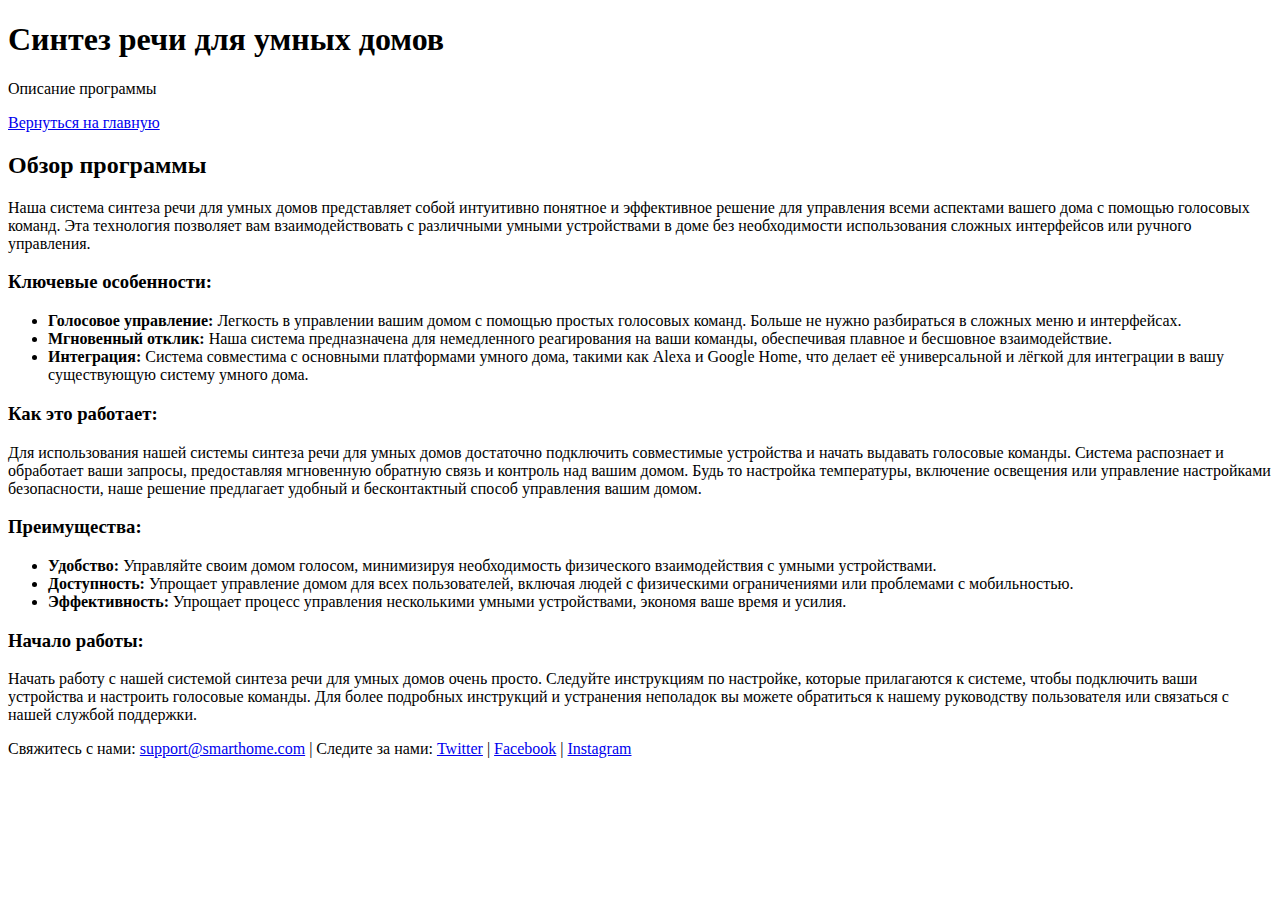
==== opisanie.html @ 2da621cd "Add files via upload" ====
<!DOCTYPE html>
<html lang="ru">
<head>
    <meta charset="UTF-8">
    <title>Синтез речи для умных домов - Описание программы</title>
</head>
<body>

    <!-- Заголовок страницы -->
    <header>
        <h1>Синтез речи для умных домов</h1>
        <p>Описание программы</p>
        <nav>
            <a href="index.html">Вернуться на главную</a>
        </nav>
    </header>

    <!-- Раздел описания программы -->
    <section>
        <h2>Обзор программы</h2>
        <p>Наша система синтеза речи для умных домов представляет собой интуитивно понятное и эффективное решение для управления всеми аспектами вашего дома с помощью голосовых команд. Эта технология позволяет вам взаимодействовать с различными умными устройствами в доме без необходимости использования сложных интерфейсов или ручного управления.</p>
        
        <h3>Ключевые особенности:</h3>
        <ul>
            <li><strong>Голосовое управление:</strong> Легкость в управлении вашим домом с помощью простых голосовых команд. Больше не нужно разбираться в сложных меню и интерфейсах.</li>
            <li><strong>Мгновенный отклик:</strong> Наша система предназначена для немедленного реагирования на ваши команды, обеспечивая плавное и бесшовное взаимодействие.</li>
            <li><strong>Интеграция:</strong> Система совместима с основными платформами умного дома, такими как Alexa и Google Home, что делает её универсальной и лёгкой для интеграции в вашу существующую систему умного дома.</li>
        </ul>

        <h3>Как это работает:</h3>
        <p>Для использования нашей системы синтеза речи для умных домов достаточно подключить совместимые устройства и начать выдавать голосовые команды. Система распознает и обработает ваши запросы, предоставляя мгновенную обратную связь и контроль над вашим домом. Будь то настройка температуры, включение освещения или управление настройками безопасности, наше решение предлагает удобный и бесконтактный способ управления вашим домом.</p>
        
        <h3>Преимущества:</h3>
        <ul>
            <li><strong>Удобство:</strong> Управляйте своим домом голосом, минимизируя необходимость физического взаимодействия с умными устройствами.</li>
            <li><strong>Доступность:</strong> Упрощает управление домом для всех пользователей, включая людей с физическими ограничениями или проблемами с мобильностью.</li>
            <li><strong>Эффективность:</strong> Упрощает процесс управления несколькими умными устройствами, экономя ваше время и усилия.</li>
        </ul>

        <h3>Начало работы:</h3>
        <p>Начать работу с нашей системой синтеза речи для умных домов очень просто. Следуйте инструкциям по настройке, которые прилагаются к системе, чтобы подключить ваши устройства и настроить голосовые команды. Для более подробных инструкций и устранения неполадок вы можете обратиться к нашему руководству пользователя или связаться с нашей службой поддержки.</p>
    </section>

    <!-- Подвал страницы -->
    <footer>
        <p>Свяжитесь с нами: <a href="mailto:support@smarthome.com">support@smarthome.com</a> | Следите за нами:
            <a href="#">Twitter</a> |
            <a href="#">Facebook</a> |
            <a href="#">Instagram</a>
        </p>
    </footer>

</body>
</html>
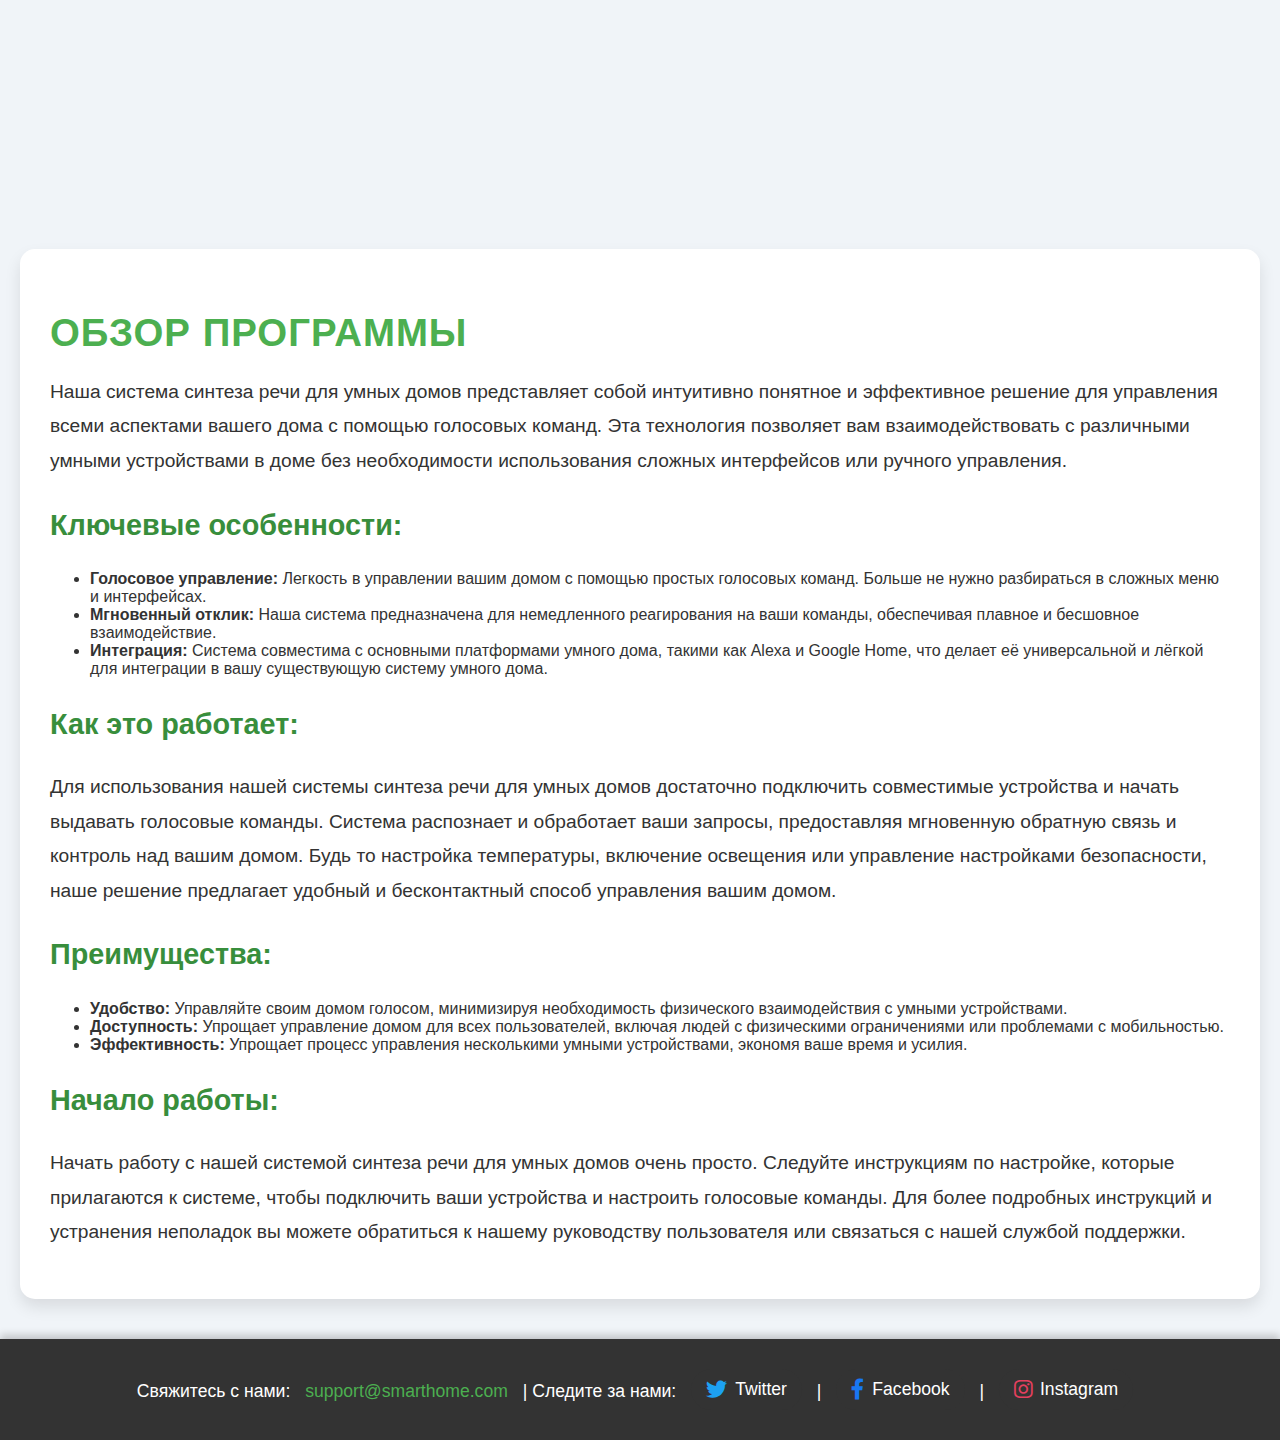
==== commit 531d80ed: "add css style" ====
--- a/opisanie.html
+++ b/opisanie.html
@@ -3,6 +3,16 @@
 <head>
     <meta charset="UTF-8">
     <title>Синтез речи для умных домов - Описание программы</title>
+    <!-- Подключение Font Awesome для иконок -->
+    <link rel="stylesheet" href="https://cdnjs.cloudflare.com/ajax/libs/font-awesome/6.0.0-beta3/css/all.min.css">
+     <!-- Стили для экранов -->
+     <link rel="stylesheet" href="css/style-screen.css" media="screen">
+    
+     <!-- Стили для мобильных устройств -->
+     <link rel="stylesheet" href="css/styles-handheld.css" media="handheld, screen and (max-width: 600px)">
+     
+     <!-- Стили для печати -->
+     <link rel="stylesheet" href="css/style-print.css" media="print">
 </head>
 <body>
 
@@ -41,12 +51,11 @@
         <p>Начать работу с нашей системой синтеза речи для умных домов очень просто. Следуйте инструкциям по настройке, которые прилагаются к системе, чтобы подключить ваши устройства и настроить голосовые команды. Для более подробных инструкций и устранения неполадок вы можете обратиться к нашему руководству пользователя или связаться с нашей службой поддержки.</p>
     </section>
 
-    <!-- Подвал страницы -->
     <footer>
         <p>Свяжитесь с нами: <a href="mailto:support@smarthome.com">support@smarthome.com</a> | Следите за нами:
-            <a href="#">Twitter</a> |
-            <a href="#">Facebook</a> |
-            <a href="#">Instagram</a>
+            <a href="#" class="social-icon"><i class="fab fa-twitter"></i> Twitter</a> |
+            <a href="#" class="social-icon"><i class="fab fa-facebook-f"></i> Facebook</a> |
+            <a href="#" class="social-icon"><i class="fab fa-instagram"></i> Instagram</a>
         </p>
     </footer>
 
--- a/css/style-screen.css
+++ b/css/style-screen.css
@@ -0,0 +1,166 @@
+/* Основные стили для экранов */
+body {
+    font-family: Arial, sans-serif;
+    background: #f0f4f8; /* Легкий фон для улучшения читаемости */
+    color: #333;
+    margin: 0;
+    padding: 0;
+}
+
+header {
+    background: linear-gradient(135deg, #4CAF50, #388E3C);
+    color: white;
+    padding: 40px 0;
+    text-align: center;
+    box-shadow: 0 4px 8px rgba(0, 0, 0, 0.2);
+    border-bottom-left-radius: 20px;
+    border-bottom-right-radius: 20px;
+    transform: translateY(-50px);
+    opacity: 0;
+    animation: fadeInUp 1s forwards; /* Анимация появления */
+    transition: background-color 0.3s ease, box-shadow 0.3s ease;
+}
+
+@keyframes fadeInUp {
+    from {
+        opacity: 0;
+        transform: translateY(-50px);
+    }
+    to {
+        opacity: 1;
+        transform: translateY(0);
+    }
+}
+
+header:hover {
+    background-color: rgba(255, 255, 255, 0.2);
+    box-shadow: 0 8px 16px rgba(0, 0, 0, 0.3);
+    transform: translateY(-10px);
+}
+
+header h1 {
+    margin: 0;
+    font-size: 3em;
+    letter-spacing: 2px;
+    text-shadow: 2px 2px 4px rgba(0, 0, 0, 0.3);
+}
+
+header p {
+    margin: 10px 0 20px;
+    font-size: 1.4em;
+    letter-spacing: 1px;
+}
+
+header div {
+    margin-top: 15px;
+}
+
+header a {
+    color: white;
+    margin: 0 15px;
+    padding: 10px 20px;
+    background-color: rgba(255, 255, 255, 0.1);
+    border-radius: 25px;
+    text-decoration: none;
+    font-weight: bold;
+    transition: background-color 0.3s ease, transform 0.3s ease;
+}
+
+header a:hover {
+    background-color: rgba(255, 255, 255, 0.2);
+    transform: scale(1.05);
+}
+
+section {
+    background-color: white;
+    margin: 40px 20px;
+    padding: 30px;
+    border-radius: 15px;
+    box-shadow: 0 8px 16px rgba(0, 0, 0, 0.1);
+    transition: transform 0.3s ease, box-shadow 0.3s ease;
+}
+
+section:hover {
+    transform: translateY(-10px);
+    box-shadow: 0 12px 24px rgba(0, 0, 0, 0.2);
+}
+
+section h2 {
+    font-size: 2.4em;
+    margin-bottom: 20px;
+    color: #4CAF50;
+    text-transform: uppercase;
+    letter-spacing: 1px;
+}
+
+section h3 {
+    color: #388E3C;
+    font-size: 1.8em;
+    margin-top: 30px;
+}
+
+section p {
+    font-size: 1.2em;
+    line-height: 1.8;
+    margin-top: 10px;
+}
+
+footer {
+    background: #333;
+    color: white;
+    padding: 30px 0;
+    text-align: center;
+    box-shadow: 0 -4px 8px rgba(0, 0, 0, 0.2);
+}
+
+footer a {
+    color: #4CAF50;
+    margin: 0 10px;
+    font-size: 1em;
+    text-decoration: none;
+    transition: color 0.3s ease;
+}
+
+footer a:hover {
+    color: #81C784;
+}
+
+footer p {
+    margin: 0;
+    font-size: 1.1em;
+}
+
+/* Общие стили для иконок социальных сетей */
+.social-icon {
+    display: inline-flex;
+    align-items: center;
+    text-decoration: none;
+    color: white;
+    background-color: #333;
+    padding: 10px 15px;
+    border-radius: 30px;
+    margin-right: 10px;
+    transition: background-color 0.3s ease;
+}
+
+.social-icon i {
+    margin-right: 8px;
+    font-size: 1.2em;
+}
+
+.social-icon:hover {
+    background-color: #555;
+}
+
+/* Специфические стили для каждой социальной сети */
+.social-icon .fa-twitter {
+    color: #1DA1F2;
+}
+
+.social-icon .fa-facebook-f {
+    color: #1877F2;
+}
+
+.social-icon .fa-instagram {
+    color: #E4405F;
+}
--- a/css/styles-handheld.css
+++ b/css/styles-handheld.css
@@ -0,0 +1,154 @@
+/* Стили для мобильных устройств (смартфонов) */
+body {
+    font-family: Arial, sans-serif;
+    margin: 0;
+    padding: 0;
+    background: #f0f4f8;
+}
+
+header {
+    padding: 20px 0;
+    border-radius: 0;
+    text-align: center;
+    background: linear-gradient(135deg, #4CAF50, #388E3C);
+    color: white;
+    box-shadow: 0 4px 8px rgba(0, 0, 0, 0.2);
+    transform: translateY(-50px);
+    opacity: 0;
+    animation: fadeInUp 1s forwards; /* Анимация появления */
+}
+
+@keyframes fadeInUp {
+    from {
+        opacity: 0;
+        transform: translateY(-50px);
+    }
+    to {
+        opacity: 1;
+        transform: translateY(0);
+    }
+}
+
+header h1 {
+    font-size: 2em;
+    margin: 0;
+    letter-spacing: 1px;
+    text-shadow: 1px 1px 2px rgba(0, 0, 0, 0.3);
+}
+
+header p {
+    font-size: 1.2em;
+    margin: 10px 0;
+}
+
+header div {
+    margin-top: 10px;
+}
+
+header a {
+    margin: 0 10px;
+    padding: 8px 15px;
+    font-size: 1em;
+    color: white;
+    background-color: rgba(255, 255, 255, 0.1);
+    border-radius: 20px;
+    text-decoration: none;
+    transition: background-color 0.3s ease, transform 0.3s ease;
+}
+
+header a:hover {
+    background-color: rgba(255, 255, 255, 0.3);
+    transform: scale(1.05);
+}
+
+section {
+    margin: 20px 10px;
+    padding: 20px;
+    background-color: white;
+    border-radius: 10px;
+    box-shadow: 0 4px 8px rgba(0, 0, 0, 0.1);
+    transition: transform 0.3s ease, box-shadow 0.3s ease;
+}
+
+section:hover {
+    transform: translateY(-5px);
+    box-shadow: 0 8px 16px rgba(0, 0, 0, 0.2);
+}
+
+section h2 {
+    font-size: 1.8em;
+    color: #4CAF50;
+    text-transform: uppercase;
+    margin-bottom: 10px;
+}
+
+section h3 {
+    font-size: 1.3em;
+    color: #388E3C;
+    margin-top: 20px;
+}
+
+section p {
+    font-size: 1.1em;
+    line-height: 1.6;
+}
+
+footer {
+    padding: 20px;
+    background: #333;
+    color: white;
+    text-align: center;
+    box-shadow: 0 -4px 8px rgba(0, 0, 0, 0.2);
+}
+
+footer p {
+    font-size: 1em;
+    margin: 0;
+}
+
+footer a {
+    color: #4CAF50;
+    font-size: 0.9em;
+    text-decoration: none;
+    transition: color 0.3s ease;
+}
+
+footer a:hover {
+    color: #81C784;
+}
+
+/* Общие стили для иконок социальных сетей */
+.social-icon {
+    display: inline-flex;
+    align-items: center;
+    text-decoration: none;
+    color: white;
+    background-color: #333;
+    padding: 8px 12px;
+    border-radius: 30px;
+    margin-right: 8px;
+    transition: background-color 0.3s ease, transform 0.3s ease;
+}
+
+.social-icon i {
+    margin-right: 6px;
+    font-size: 1.1em;
+}
+
+.social-icon:hover {
+    background-color: #555;
+    transform: scale(1.1);
+}
+
+/* Специфические стили для каждой социальной сети */
+.social-icon .fa-twitter {
+    color: #1DA1F2;
+}
+
+.social-icon .fa-facebook-f {
+    color: #1877F2;
+}
+
+.social-icon .fa-instagram {
+    color: #E4405F;
+}
--- a/css/style-print.css
+++ b/css/style-print.css
@@ -0,0 +1,27 @@
+/* Стили для печати */
+body {
+    font-family: Arial, sans-serif;
+    background: none;
+    color: black;
+}
+
+header, footer, nav {
+    display: none; /* Убираем ненужные элементы при печати */
+}
+
+section {
+    padding: 0;
+    margin: 0;
+    border: none;
+    box-shadow: none;
+}
+
+section h2, section h3 {
+    color: black;
+}
+
+section p {
+    font-size: 12pt;
+    line-height: 1.5;
+    margin: 0 0 10px;
+}
